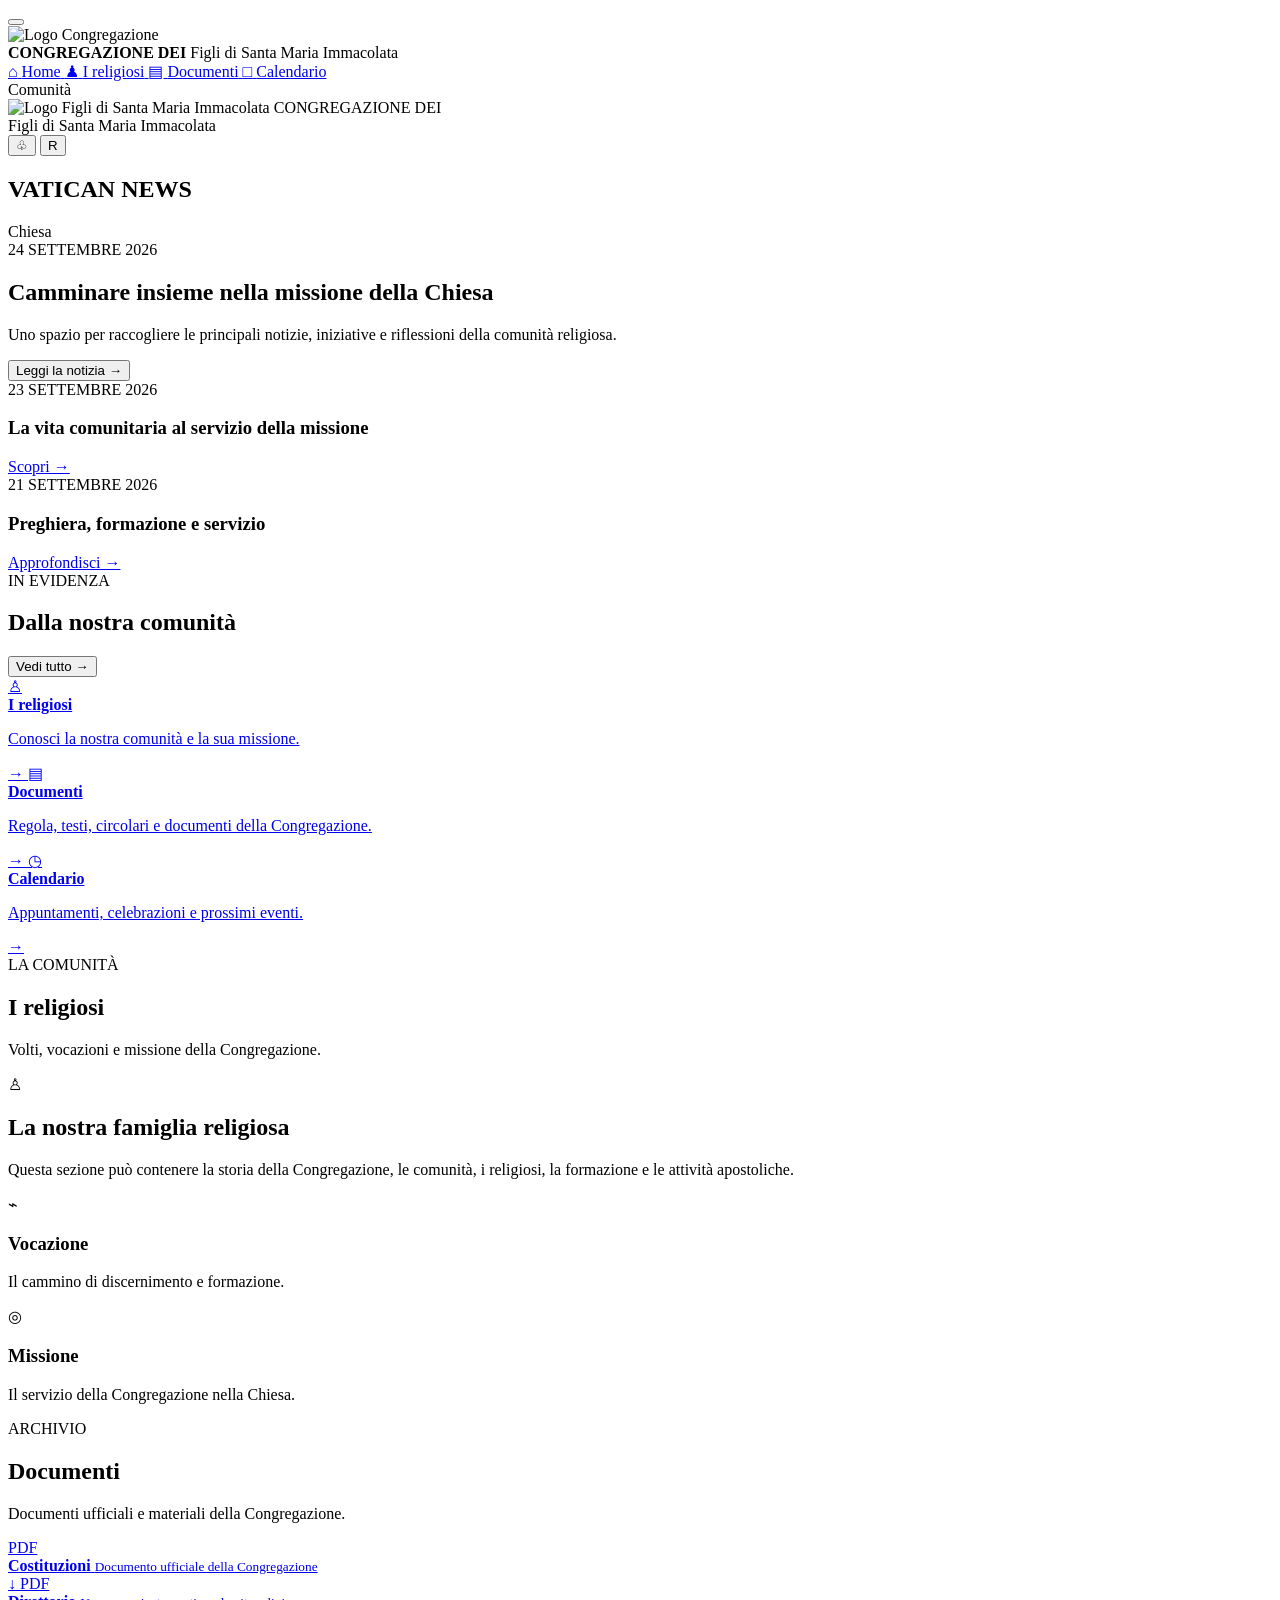
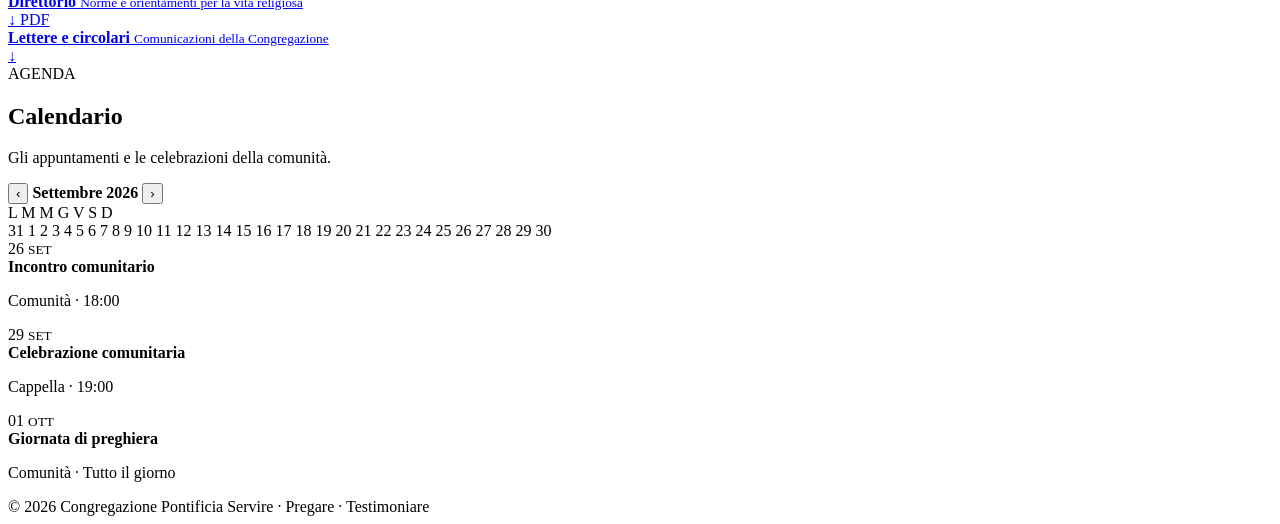
==== index.html @ b8478387 "Add files via upload" ====
<!DOCTYPE html>
<html lang="it">

<head>

    <meta charset="UTF-8">

    <meta name="viewport"
          content="width=device-width, initial-scale=1.0">

    <meta name="theme-color"
          content="#0879c9">

    <meta name="description"
          content="Webapp della Congregazione dei Figli di Santa Maria Immacolata">

    <meta name="mobile-web-app-capable"
          content="yes">

    <title>FSMI App</title>

<link rel="manifest" href="manifest.webmanifest">

    <link rel="stylesheet"
          href="css/style.css">

</head>


<body>

    <!-- =========================
         MENU BUTTON
    ========================== -->

    <button
        class="menu-toggle"
        id="menuToggle"
        aria-label="Apri menu"
        aria-expanded="false">

        <span></span>
        <span></span>
        <span></span>

    </button>


    <!-- =========================
         SIDE NAVIGATION
    ========================== -->

    <aside class="side-nav" id="sideNav">

        <div class="side-nav-top">

            <div class="nav-brand">

                <div class="nav-logo">
                    <img src="img/logo.png" alt="Logo Congregazione">
                </div>

                <div class="nav-brand-text">
                    <strong>CONGREGAZIONE DEI</strong>
                    <span>Figli di Santa Maria Immacolata</span>
                </div>

            </div>

        </div>


        <nav class="nav-menu">

            <a href="#home" class="nav-item active" data-page="home">
                <span class="nav-icon">⌂</span>
                <span class="nav-label">Home</span>
            </a>

            <a href="religiosi.html" class="nav-item" data-page="religiosi">
                <span class="nav-icon">♟</span>
                <span class="nav-label">I religiosi</span>
            </a>

            <a href="documenti.html" class="nav-item" data-page="documenti">
                <span class="nav-icon">▤</span>
                <span class="nav-label">Documenti</span>
            </a>

            <a href="calendario.html" class="nav-item" data-page="calendario">
                <span class="nav-icon">□</span>
                <span class="nav-label">Calendario</span>
            </a>

        </nav>


        <div class="side-nav-bottom">

            <span class="status-dot"></span>
            <span>Comunità</span>

        </div>

    </aside>


    <!-- =========================
         OVERLAY
    ========================== -->

    <div class="nav-overlay" id="navOverlay"></div>


    <!-- =========================
         MAIN APP
    ========================== -->

    <main class="app">



    <!-- ======================================================
         TOP BAR
    ======================================================= -->

    <header class="topbar">


        <div class="topbar-left"> 
            <div class="mobile-title"> 
                <img src="img/logo.png" alt="Logo Figli di Santa Maria Immacolata" class="topbar-logo"> 
                <span> CONGREGAZIONE DEI 
                    <br>Figli di Santa Maria Immacolata </span> 
                </div> 
        </div>



        <div class="topbar-right">

            <button class="icon-button"
                    type="button"
                    title="Notifiche"
                    aria-label="Notifiche">

                ♧

            </button>


            <button class="profile-button"
                    type="button"
                    aria-label="Profilo">

                <span>
                    R
                </span>

            </button>

        </div>


    </header>



    <!-- ======================================================
         HOME
    ======================================================= -->

    <section class="page active-page"
             id="home">


        <!-- =========================
             VATICAN NEWS
        ========================== -->

<div class="vatican-news-section">

    <h1>VATICAN NEWS</h1>

    <div class="vatican-news-widget">

        <vaticannews-widget lang="en" fontSize="14"></vaticannews-widget>
<script src="https://www.vaticannews.va/widget.js"></script>

    </div>

</div>



        <!-- =========================
             FEATURED NEWS
        ========================== -->

        <div class="content-grid">


            <article class="featured-news">


                <div class="news-image image-one">

                    <span class="news-tag">
                        Chiesa
                    </span>

                </div>



                <div class="news-body">


                    <span class="news-date">
                        24 SETTEMBRE 2026
                    </span>


                    <h2>
                        Camminare insieme nella
                        missione della Chiesa
                    </h2>


                    <p>
                        Uno spazio per raccogliere le principali
                        notizie, iniziative e riflessioni della
                        comunità religiosa.
                    </p>


                    <button class="read-more"
                            type="button">

                        Leggi la notizia

                        <span>
                            →
                        </span>

                    </button>


                </div>


            </article>



            <!-- =========================
                 SECONDARY NEWS
            ========================== -->

            <div class="news-column">


                <article class="news-card">


                    <div class="small-news-image image-two">
                    </div>


                    <div>

                        <span class="news-date">
                            23 SETTEMBRE 2026
                        </span>


                        <h3>
                            La vita comunitaria
                            al servizio della missione
                        </h3>


                        <a href="religiosi.html">
                            Scopri →
                        </a>

                    </div>


                </article>



                <article class="news-card">


                    <div class="small-news-image image-three">
                    </div>


                    <div>

                        <span class="news-date">
                            21 SETTEMBRE 2026
                        </span>


                        <h3>
                            Preghiera, formazione
                            e servizio
                        </h3>


                        <a href="documenti.html">
                            Approfondisci →
                        </a>

                    </div>


                </article>


            </div>


        </div>



        <!-- ==================================================
             COMMUNITY SECTION
        =================================================== -->

        <section class="section-block">


            <div class="section-heading">


                <div>

                    <span class="eyebrow">
                        IN EVIDENZA
                    </span>


                    <h2>
                        Dalla nostra comunità
                    </h2>

                </div>


                <button class="text-button"
                        type="button">

                    Vedi tutto →

                </button>


            </div>



            <div class="quick-grid">


                <!-- RELIGIOSI -->

                <a href="#religiosi"
                   class="quick-card">


                    <span class="quick-icon">
                        ♙
                    </span>


                    <div>

                        <strong>
                            I religiosi
                        </strong>


                        <p>
                            Conosci la nostra comunità
                            e la sua missione.
                        </p>

                    </div>


                    <span class="arrow">
                        →
                    </span>


                </a>



                <!-- DOCUMENTI -->

                <a href="#documenti"
                   class="quick-card">


                    <span class="quick-icon">
                        ▤
                    </span>


                    <div>

                        <strong>
                            Documenti
                        </strong>


                        <p>
                            Regola, testi, circolari
                            e documenti della Congregazione.
                        </p>

                    </div>


                    <span class="arrow">
                        →
                    </span>


                </a>



                <!-- CALENDARIO -->

                <a href="calendario.html"
                   class="quick-card">


                    <span class="quick-icon">
                        ◷
                    </span>


                    <div>

                        <strong>
                            Calendario
                        </strong>


                        <p>
                            Appuntamenti, celebrazioni
                            e prossimi eventi.
                        </p>

                    </div>


                    <span class="arrow">
                        →
                    </span>


                </a>


            </div>


        </section>


    </section>



    <!-- ======================================================
         I RELIGIOSI
    ======================================================= -->

    <section class="page"
             id="religiosi">


        <div class="page-header">

            <span class="eyebrow">
                LA COMUNITÀ
            </span>


            <h1>
                I religiosi
            </h1>


            <p>
                Volti, vocazioni e missione
                della Congregazione.
            </p>

        </div>



        <div class="placeholder-grid">


            <div class="info-card large">


                <span class="card-icon">
                    ♙
                </span>


                <h2>
                    La nostra famiglia religiosa
                </h2>


                <p>
                    Questa sezione può contenere la storia
                    della Congregazione, le comunità,
                    i religiosi, la formazione e le attività
                    apostoliche.
                </p>


            </div>



            <div class="info-card">


                <span class="card-icon">
                    ⌁
                </span>


                <h3>
                    Vocazione
                </h3>


                <p>
                    Il cammino di discernimento
                    e formazione.
                </p>


            </div>



            <div class="info-card">


                <span class="card-icon">
                    ◎
                </span>


                <h3>
                    Missione
                </h3>


                <p>
                    Il servizio della Congregazione
                    nella Chiesa.
                </p>


            </div>


        </div>


    </section>



    <!-- ======================================================
         DOCUMENTI
    ======================================================= -->

    <section class="page"
             id="documenti">


        <div class="page-header">

            <span class="eyebrow">
                ARCHIVIO
            </span>


            <h1>
                Documenti
            </h1>


            <p>
                Documenti ufficiali e materiali
                della Congregazione.
            </p>

        </div>



        <div class="document-list">


            <a href="#"
               class="document-item">


                <span class="document-icon">
                    PDF
                </span>


                <div>

                    <strong>
                        Costituzioni
                    </strong>


                    <small>
                        Documento ufficiale
                        della Congregazione
                    </small>

                </div>


                <span>
                    ↓
                </span>


            </a>



            <a href="#"
               class="document-item">


                <span class="document-icon">
                    PDF
                </span>


                <div>

                    <strong>
                        Direttorio
                    </strong>


                    <small>
                        Norme e orientamenti
                        per la vita religiosa
                    </small>

                </div>


                <span>
                    ↓
                </span>


            </a>



            <a href="#"
               class="document-item">


                <span class="document-icon">
                    PDF
                </span>


                <div>

                    <strong>
                        Lettere e circolari
                    </strong>


                    <small>
                        Comunicazioni
                        della Congregazione
                    </small>

                </div>


                <span>
                    ↓
                </span>


            </a>


        </div>


    </section>



    <!-- ======================================================
         CALENDARIO
    ======================================================= -->

    <section class="page"
             id="calendario">


        <div class="page-header">

            <span class="eyebrow">
                AGENDA
            </span>


            <h1>
                Calendario
            </h1>


            <p>
                Gli appuntamenti e le celebrazioni
                della comunità.
            </p>

        </div>



        <div class="calendar-layout">


            <!-- CALENDAR -->

            <div class="calendar-card">


                <div class="calendar-month">

                    <button type="button"
                            aria-label="Mese precedente">
                        ‹
                    </button>


                    <strong>
                        Settembre 2026
                    </strong>


                    <button type="button"
                            aria-label="Mese successivo">
                        ›
                    </button>

                </div>



                <div class="weekdays">

                    <span>L</span>
                    <span>M</span>
                    <span>M</span>
                    <span>G</span>
                    <span>V</span>
                    <span>S</span>
                    <span>D</span>

                </div>



                <div class="calendar-days">

                    <span class="muted">31</span>

                    <span>1</span>
                    <span>2</span>
                    <span>3</span>
                    <span>4</span>
                    <span>5</span>
                    <span>6</span>
                    <span>7</span>
                    <span>8</span>
                    <span>9</span>
                    <span>10</span>
                    <span>11</span>
                    <span>12</span>
                    <span>13</span>
                    <span>14</span>
                    <span>15</span>
                    <span>16</span>
                    <span>17</span>
                    <span>18</span>
                    <span>19</span>
                    <span>20</span>
                    <span>21</span>
                    <span>22</span>
                    <span>23</span>

                    <span class="today">
                        24
                    </span>

                    <span>25</span>
                    <span>26</span>
                    <span>27</span>
                    <span>28</span>
                    <span>29</span>
                    <span>30</span>

                </div>


            </div>



            <!-- EVENTS -->

            <div class="events">


                <div class="event">


                    <span class="event-date">

                        26

                        <small>
                            SET
                        </small>

                    </span>


                    <div>

                        <strong>
                            Incontro comunitario
                        </strong>


                        <p>
                            Comunità · 18:00
                        </p>

                    </div>


                </div>



                <div class="event">


                    <span class="event-date">

                        29

                        <small>
                            SET
                        </small>

                    </span>


                    <div>

                        <strong>
                            Celebrazione comunitaria
                        </strong>


                        <p>
                            Cappella · 19:00
                        </p>

                    </div>


                </div>



                <div class="event">


                    <span class="event-date">

                        01

                        <small>
                            OTT
                        </small>

                    </span>


                    <div>

                        <strong>
                            Giornata di preghiera
                        </strong>


                        <p>
                            Comunità · Tutto il giorno
                        </p>

                    </div>


                </div>


            </div>


        </div>


    </section>



    <!-- ======================================================
         FOOTER
    ======================================================= -->

    <footer>

        <span>
            © 2026 Congregazione Pontificia
        </span>


        <span>
            Servire · Pregare · Testimoniare
        </span>

    </footer>


</main>



<!-- ==========================================================
     JAVASCRIPT
========================================================== -->

<script src="js/app.js"></script>

<script>
if ('serviceWorker' in navigator) {
    window.addEventListener('load', () => {
        navigator.serviceWorker.register('sw.js')
            .then(reg => console.log('Service Worker registered!', reg))
            .catch(err => console.error('Service Worker registration failed', err));
    });
}
</script>


</body>

</html>
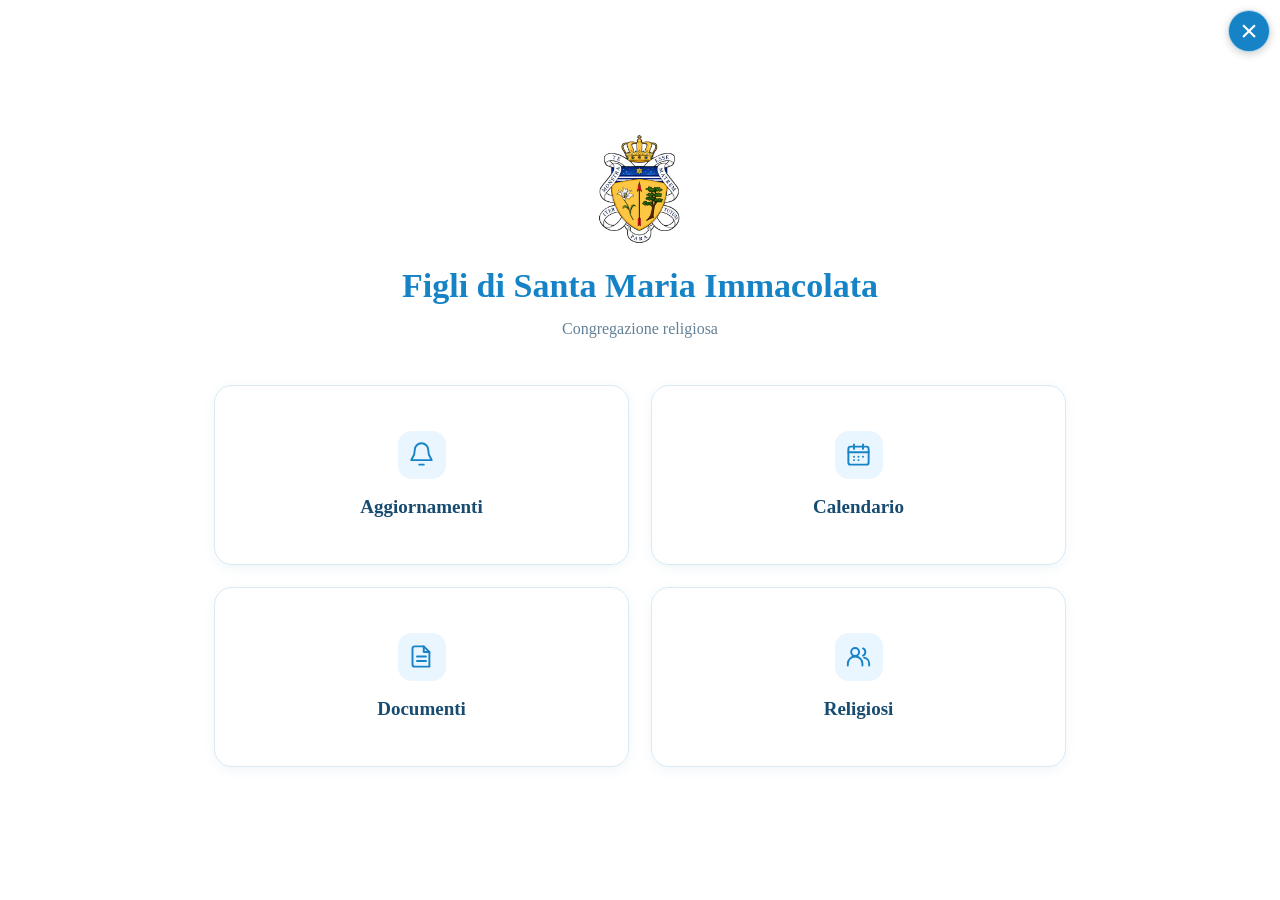
==== commit b26ffb89: "update" ====
--- a/index.html
+++ b/index.html
@@ -1,1000 +1,222 @@
+
 <!DOCTYPE html>
 <html lang="it">
-
 <head>
-
     <meta charset="UTF-8">
-
-    <meta name="viewport"
-          content="width=device-width, initial-scale=1.0">
-
-    <meta name="theme-color"
-          content="#0879c9">
-
-    <meta name="description"
-          content="Webapp della Congregazione dei Figli di Santa Maria Immacolata">
-
-    <meta name="mobile-web-app-capable"
-          content="yes">
-
-    <title>FSMI App</title>
-
-<link rel="manifest" href="manifest.webmanifest">
-
-    <link rel="stylesheet"
-          href="css/style.css">
-
+    <meta name="viewport" content="width=device-width, initial-scale=1.0">
+
+    <meta name="theme-color" content="#1683c6">
+    <meta name="description" content="Applicazione della Congregazione Figli di Santa Maria Immacolata">
+
+    <title>Figli di Santa Maria Immacolata</title>
+
+    <link rel="manifest" href="manifest.webmanifest">
+    <link rel="stylesheet" href="css/style.css">
+
+    <link rel="icon" href="img/logo-192.png">
 </head>
 
-
-<body>
-
-    <!-- =========================
-         MENU BUTTON
-    ========================== -->
-
-    <button
-        class="menu-toggle"
-        id="menuToggle"
-        aria-label="Apri menu"
-        aria-expanded="false">
-
-        <span></span>
-        <span></span>
-        <span></span>
-
-    </button>
-
-
-    <!-- =========================
-         SIDE NAVIGATION
-    ========================== -->
-
-    <aside class="side-nav" id="sideNav">
-
-        <div class="side-nav-top">
-
-            <div class="nav-brand">
-
-                <div class="nav-logo">
-                    <img src="img/logo.png" alt="Logo Congregazione">
-                </div>
-
-                <div class="nav-brand-text">
-                    <strong>CONGREGAZIONE DEI</strong>
-                    <span>Figli di Santa Maria Immacolata</span>
-                </div>
-
-            </div>
-
-        </div>
-
-
-        <nav class="nav-menu">
-
-            <a href="#home" class="nav-item active" data-page="home">
-                <span class="nav-icon">⌂</span>
-                <span class="nav-label">Home</span>
+<body class="index-page">
+
+
+
+
+
+
+
+<!--
+  TEMPORARY TEST CLOSE BUTTON
+  DELETE THIS ENTIRE BLOCK AFTER BROWSER TESTING.
+-->
+<button
+    type="button"
+    class="temporary-stack-close"
+    aria-label="Chiudi pagina di test"
+    title="Chiudi questa pagina"
+    onclick="if (window.parent !== window && window.parent.AppStack) { window.parent.AppStack.closeTop(); } else if (window.AppStack) { window.AppStack.closeTop(); }"
+>
+    &times;
+</button>
+
+<style>
+    /* TEMPORARY TEST CSS — DELETE AFTER TESTING */
+    .temporary-stack-close {
+        position: fixed;
+        top: 10px;
+        right: 10px;
+        z-index: 2147483647;
+        width: 42px;
+        height: 42px;
+        display: flex;
+        align-items: center;
+        justify-content: center;
+        border: 1px solid rgba(255, 255, 255, 0.65);
+        border-radius: 50%;
+        background: #1683c6;
+        color: #ffffff;
+        font-family: Arial, sans-serif;
+        font-size: 30px;
+        line-height: 1;
+        cursor: pointer;
+        box-shadow: 0 2px 8px rgba(0, 0, 0, 0.2);
+    }
+
+    .temporary-stack-close:hover {
+        background: #0868a5;
+    }
+</style>
+
+<!--
+  TEMPORARY TEST CLOSE BUTTON
+  DELETE THIS ENTIRE BLOCK AFTER BROWSER TESTING.
+-->
+
+
+
+
+
+
+
+
+
+
+    <main class="home-container">
+
+        <!-- Congregation identity -->
+        <header class="home-identity">
+            <img
+                src="img/logo.png"
+                alt="Logo della Congregazione"
+                class="home-logo"
+            >
+
+            <h1>Figli di Santa Maria Immacolata</h1>
+
+            <p class="home-subtitle">
+                Congregazione religiosa
+            </p>
+        </header>
+
+        <!-- Main sections -->
+        <nav class="home-grid" aria-label="Sezioni principali">
+
+
+
+            
+<!-- Aggiornamenti -->
+<a
+    href="aggiornamenti.html"
+    class="home-card"
+    data-overlay
+    aria-label="Apri Aggiornamenti"
+>
+    <span class="home-card-icon" aria-hidden="true">
+        <svg
+            viewBox="0 0 24 24"
+            fill="none"
+            stroke="currentColor"
+            stroke-width="1.7"
+            stroke-linecap="round"
+            stroke-linejoin="round"
+        >
+            <path d="M18 8a6 6 0 0 0-12 0c0 7-3 7-3 9h18c0-2-3-2-3-9"/>
+            <path d="M10 21h4"/>
+        </svg>
+    </span>
+
+    <span class="home-card-title">Aggiornamenti</span>
+</a>
+
+
+
+
+
+
+
+
+
+
+            <!-- Calendario -->
+            <a
+                href="calendario.html"
+                class="home-card"
+                data-overlay
+                aria-label="Apri Calendario"
+            >
+                <span class="home-card-icon" aria-hidden="true">
+                    <svg
+                        viewBox="0 0 24 24"
+                        fill="none"
+                        stroke="currentColor"
+                        stroke-width="1.7"
+                        stroke-linecap="round"
+                        stroke-linejoin="round"
+                    >
+                        <rect x="3" y="5" width="18" height="16" rx="2"/>
+                        <path d="M16 3v4M8 3v4M3 10h18"/>
+                        <path d="M8 14h.01M12 14h.01M16 14h.01M8 17h.01M12 17h.01"/>
+                    </svg>
+                </span>
+
+                <span class="home-card-title">Calendario</span>
             </a>
 
-            <a href="religiosi.html" class="nav-item" data-page="religiosi">
-                <span class="nav-icon">♟</span>
-                <span class="nav-label">I religiosi</span>
+            <!-- Documenti -->
+            <a
+                href="documenti.html"
+                class="home-card"
+                data-overlay
+                aria-label="Apri Documenti"
+            >
+                <span class="home-card-icon" aria-hidden="true">
+                    <svg
+                        viewBox="0 0 24 24"
+                        fill="none"
+                        stroke="currentColor"
+                        stroke-width="1.7"
+                        stroke-linecap="round"
+                        stroke-linejoin="round"
+                    >
+                        <path d="M6 3h8l5 5v13H6a2 2 0 0 1-2-2V5a2 2 0 0 1 2-2z"/>
+                        <path d="M14 3v5h5M8 12h8M8 16h8"/>
+                    </svg>
+                </span>
+
+                <span class="home-card-title">Documenti</span>
             </a>
 
-            <a href="documenti.html" class="nav-item" data-page="documenti">
-                <span class="nav-icon">▤</span>
-                <span class="nav-label">Documenti</span>
+            <!-- Religiosi -->
+            <a
+                href="religiosi.html"
+                class="home-card"
+                data-overlay
+                aria-label="Apri Religiosi"
+            >
+                <span class="home-card-icon" aria-hidden="true">
+                    <svg
+                        viewBox="0 0 24 24"
+                        fill="none"
+                        stroke="currentColor"
+                        stroke-width="1.7"
+                        stroke-linecap="round"
+                        stroke-linejoin="round"
+                    >
+                        <circle cx="9" cy="8" r="3.5"/>
+                        <path d="M2.5 20v-1.5A6.5 6.5 0 0 1 9 12a6.5 6.5 0 0 1 6.5 6.5V20"/>
+                        <path d="M16 4.8a3.5 3.5 0 0 1 0 6.4"/>
+                        <path d="M17 13a5.5 5.5 0 0 1 4.5 5.5V20"/>
+                    </svg>
+                </span>
+
+                <span class="home-card-title">Religiosi</span>
             </a>
 
-            <a href="calendario.html" class="nav-item" data-page="calendario">
-                <span class="nav-icon">□</span>
-                <span class="nav-label">Calendario</span>
-            </a>
-
         </nav>
 
-
-        <div class="side-nav-bottom">
-
-            <span class="status-dot"></span>
-            <span>Comunità</span>
-
-        </div>
-
-    </aside>
-
-
-    <!-- =========================
-         OVERLAY
-    ========================== -->
-
-    <div class="nav-overlay" id="navOverlay"></div>
-
-
-    <!-- =========================
-         MAIN APP
-    ========================== -->
-
-    <main class="app">
-
-
-
-    <!-- ======================================================
-         TOP BAR
-    ======================================================= -->
-
-    <header class="topbar">
-
-
-        <div class="topbar-left"> 
-            <div class="mobile-title"> 
-                <img src="img/logo.png" alt="Logo Figli di Santa Maria Immacolata" class="topbar-logo"> 
-                <span> CONGREGAZIONE DEI 
-                    <br>Figli di Santa Maria Immacolata </span> 
-                </div> 
-        </div>
-
-
-
-        <div class="topbar-right">
-
-            <button class="icon-button"
-                    type="button"
-                    title="Notifiche"
-                    aria-label="Notifiche">
-
-                ♧
-
-            </button>
-
-
-            <button class="profile-button"
-                    type="button"
-                    aria-label="Profilo">
-
-                <span>
-                    R
-                </span>
-
-            </button>
-
-        </div>
-
-
-    </header>
-
-
-
-    <!-- ======================================================
-         HOME
-    ======================================================= -->
-
-    <section class="page active-page"
-             id="home">
-
-
-        <!-- =========================
-             VATICAN NEWS
-        ========================== -->
-
-<div class="vatican-news-section">
-
-    <h1>VATICAN NEWS</h1>
-
-    <div class="vatican-news-widget">
-
-        <vaticannews-widget lang="en" fontSize="14"></vaticannews-widget>
-<script src="https://www.vaticannews.va/widget.js"></script>
-
-    </div>
-
-</div>
-
-
-
-        <!-- =========================
-             FEATURED NEWS
-        ========================== -->
-
-        <div class="content-grid">
-
-
-            <article class="featured-news">
-
-
-                <div class="news-image image-one">
-
-                    <span class="news-tag">
-                        Chiesa
-                    </span>
-
-                </div>
-
-
-
-                <div class="news-body">
-
-
-                    <span class="news-date">
-                        24 SETTEMBRE 2026
-                    </span>
-
-
-                    <h2>
-                        Camminare insieme nella
-                        missione della Chiesa
-                    </h2>
-
-
-                    <p>
-                        Uno spazio per raccogliere le principali
-                        notizie, iniziative e riflessioni della
-                        comunità religiosa.
-                    </p>
-
-
-                    <button class="read-more"
-                            type="button">
-
-                        Leggi la notizia
-
-                        <span>
-                            →
-                        </span>
-
-                    </button>
-
-
-                </div>
-
-
-            </article>
-
-
-
-            <!-- =========================
-                 SECONDARY NEWS
-            ========================== -->
-
-            <div class="news-column">
-
-
-                <article class="news-card">
-
-
-                    <div class="small-news-image image-two">
-                    </div>
-
-
-                    <div>
-
-                        <span class="news-date">
-                            23 SETTEMBRE 2026
-                        </span>
-
-
-                        <h3>
-                            La vita comunitaria
-                            al servizio della missione
-                        </h3>
-
-
-                        <a href="religiosi.html">
-                            Scopri →
-                        </a>
-
-                    </div>
-
-
-                </article>
-
-
-
-                <article class="news-card">
-
-
-                    <div class="small-news-image image-three">
-                    </div>
-
-
-                    <div>
-
-                        <span class="news-date">
-                            21 SETTEMBRE 2026
-                        </span>
-
-
-                        <h3>
-                            Preghiera, formazione
-                            e servizio
-                        </h3>
-
-
-                        <a href="documenti.html">
-                            Approfondisci →
-                        </a>
-
-                    </div>
-
-
-                </article>
-
-
-            </div>
-
-
-        </div>
-
-
-
-        <!-- ==================================================
-             COMMUNITY SECTION
-        =================================================== -->
-
-        <section class="section-block">
-
-
-            <div class="section-heading">
-
-
-                <div>
-
-                    <span class="eyebrow">
-                        IN EVIDENZA
-                    </span>
-
-
-                    <h2>
-                        Dalla nostra comunità
-                    </h2>
-
-                </div>
-
-
-                <button class="text-button"
-                        type="button">
-
-                    Vedi tutto →
-
-                </button>
-
-
-            </div>
-
-
-
-            <div class="quick-grid">
-
-
-                <!-- RELIGIOSI -->
-
-                <a href="#religiosi"
-                   class="quick-card">
-
-
-                    <span class="quick-icon">
-                        ♙
-                    </span>
-
-
-                    <div>
-
-                        <strong>
-                            I religiosi
-                        </strong>
-
-
-                        <p>
-                            Conosci la nostra comunità
-                            e la sua missione.
-                        </p>
-
-                    </div>
-
-
-                    <span class="arrow">
-                        →
-                    </span>
-
-
-                </a>
-
-
-
-                <!-- DOCUMENTI -->
-
-                <a href="#documenti"
-                   class="quick-card">
-
-
-                    <span class="quick-icon">
-                        ▤
-                    </span>
-
-
-                    <div>
-
-                        <strong>
-                            Documenti
-                        </strong>
-
-
-                        <p>
-                            Regola, testi, circolari
-                            e documenti della Congregazione.
-                        </p>
-
-                    </div>
-
-
-                    <span class="arrow">
-                        →
-                    </span>
-
-
-                </a>
-
-
-
-                <!-- CALENDARIO -->
-
-                <a href="calendario.html"
-                   class="quick-card">
-
-
-                    <span class="quick-icon">
-                        ◷
-                    </span>
-
-
-                    <div>
-
-                        <strong>
-                            Calendario
-                        </strong>
-
-
-                        <p>
-                            Appuntamenti, celebrazioni
-                            e prossimi eventi.
-                        </p>
-
-                    </div>
-
-
-                    <span class="arrow">
-                        →
-                    </span>
-
-
-                </a>
-
-
-            </div>
-
-
-        </section>
-
-
-    </section>
-
-
-
-    <!-- ======================================================
-         I RELIGIOSI
-    ======================================================= -->
-
-    <section class="page"
-             id="religiosi">
-
-
-        <div class="page-header">
-
-            <span class="eyebrow">
-                LA COMUNITÀ
-            </span>
-
-
-            <h1>
-                I religiosi
-            </h1>
-
-
-            <p>
-                Volti, vocazioni e missione
-                della Congregazione.
-            </p>
-
-        </div>
-
-
-
-        <div class="placeholder-grid">
-
-
-            <div class="info-card large">
-
-
-                <span class="card-icon">
-                    ♙
-                </span>
-
-
-                <h2>
-                    La nostra famiglia religiosa
-                </h2>
-
-
-                <p>
-                    Questa sezione può contenere la storia
-                    della Congregazione, le comunità,
-                    i religiosi, la formazione e le attività
-                    apostoliche.
-                </p>
-
-
-            </div>
-
-
-
-            <div class="info-card">
-
-
-                <span class="card-icon">
-                    ⌁
-                </span>
-
-
-                <h3>
-                    Vocazione
-                </h3>
-
-
-                <p>
-                    Il cammino di discernimento
-                    e formazione.
-                </p>
-
-
-            </div>
-
-
-
-            <div class="info-card">
-
-
-                <span class="card-icon">
-                    ◎
-                </span>
-
-
-                <h3>
-                    Missione
-                </h3>
-
-
-                <p>
-                    Il servizio della Congregazione
-                    nella Chiesa.
-                </p>
-
-
-            </div>
-
-
-        </div>
-
-
-    </section>
-
-
-
-    <!-- ======================================================
-         DOCUMENTI
-    ======================================================= -->
-
-    <section class="page"
-             id="documenti">
-
-
-        <div class="page-header">
-
-            <span class="eyebrow">
-                ARCHIVIO
-            </span>
-
-
-            <h1>
-                Documenti
-            </h1>
-
-
-            <p>
-                Documenti ufficiali e materiali
-                della Congregazione.
-            </p>
-
-        </div>
-
-
-
-        <div class="document-list">
-
-
-            <a href="#"
-               class="document-item">
-
-
-                <span class="document-icon">
-                    PDF
-                </span>
-
-
-                <div>
-
-                    <strong>
-                        Costituzioni
-                    </strong>
-
-
-                    <small>
-                        Documento ufficiale
-                        della Congregazione
-                    </small>
-
-                </div>
-
-
-                <span>
-                    ↓
-                </span>
-
-
-            </a>
-
-
-
-            <a href="#"
-               class="document-item">
-
-
-                <span class="document-icon">
-                    PDF
-                </span>
-
-
-                <div>
-
-                    <strong>
-                        Direttorio
-                    </strong>
-
-
-                    <small>
-                        Norme e orientamenti
-                        per la vita religiosa
-                    </small>
-
-                </div>
-
-
-                <span>
-                    ↓
-                </span>
-
-
-            </a>
-
-
-
-            <a href="#"
-               class="document-item">
-
-
-                <span class="document-icon">
-                    PDF
-                </span>
-
-
-                <div>
-
-                    <strong>
-                        Lettere e circolari
-                    </strong>
-
-
-                    <small>
-                        Comunicazioni
-                        della Congregazione
-                    </small>
-
-                </div>
-
-
-                <span>
-                    ↓
-                </span>
-
-
-            </a>
-
-
-        </div>
-
-
-    </section>
-
-
-
-    <!-- ======================================================
-         CALENDARIO
-    ======================================================= -->
-
-    <section class="page"
-             id="calendario">
-
-
-        <div class="page-header">
-
-            <span class="eyebrow">
-                AGENDA
-            </span>
-
-
-            <h1>
-                Calendario
-            </h1>
-
-
-            <p>
-                Gli appuntamenti e le celebrazioni
-                della comunità.
-            </p>
-
-        </div>
-
-
-
-        <div class="calendar-layout">
-
-
-            <!-- CALENDAR -->
-
-            <div class="calendar-card">
-
-
-                <div class="calendar-month">
-
-                    <button type="button"
-                            aria-label="Mese precedente">
-                        ‹
-                    </button>
-
-
-                    <strong>
-                        Settembre 2026
-                    </strong>
-
-
-                    <button type="button"
-                            aria-label="Mese successivo">
-                        ›
-                    </button>
-
-                </div>
-
-
-
-                <div class="weekdays">
-
-                    <span>L</span>
-                    <span>M</span>
-                    <span>M</span>
-                    <span>G</span>
-                    <span>V</span>
-                    <span>S</span>
-                    <span>D</span>
-
-                </div>
-
-
-
-                <div class="calendar-days">
-
-                    <span class="muted">31</span>
-
-                    <span>1</span>
-                    <span>2</span>
-                    <span>3</span>
-                    <span>4</span>
-                    <span>5</span>
-                    <span>6</span>
-                    <span>7</span>
-                    <span>8</span>
-                    <span>9</span>
-                    <span>10</span>
-                    <span>11</span>
-                    <span>12</span>
-                    <span>13</span>
-                    <span>14</span>
-                    <span>15</span>
-                    <span>16</span>
-                    <span>17</span>
-                    <span>18</span>
-                    <span>19</span>
-                    <span>20</span>
-                    <span>21</span>
-                    <span>22</span>
-                    <span>23</span>
-
-                    <span class="today">
-                        24
-                    </span>
-
-                    <span>25</span>
-                    <span>26</span>
-                    <span>27</span>
-                    <span>28</span>
-                    <span>29</span>
-                    <span>30</span>
-
-                </div>
-
-
-            </div>
-
-
-
-            <!-- EVENTS -->
-
-            <div class="events">
-
-
-                <div class="event">
-
-
-                    <span class="event-date">
-
-                        26
-
-                        <small>
-                            SET
-                        </small>
-
-                    </span>
-
-
-                    <div>
-
-                        <strong>
-                            Incontro comunitario
-                        </strong>
-
-
-                        <p>
-                            Comunità · 18:00
-                        </p>
-
-                    </div>
-
-
-                </div>
-
-
-
-                <div class="event">
-
-
-                    <span class="event-date">
-
-                        29
-
-                        <small>
-                            SET
-                        </small>
-
-                    </span>
-
-
-                    <div>
-
-                        <strong>
-                            Celebrazione comunitaria
-                        </strong>
-
-
-                        <p>
-                            Cappella · 19:00
-                        </p>
-
-                    </div>
-
-
-                </div>
-
-
-
-                <div class="event">
-
-
-                    <span class="event-date">
-
-                        01
-
-                        <small>
-                            OTT
-                        </small>
-
-                    </span>
-
-
-                    <div>
-
-                        <strong>
-                            Giornata di preghiera
-                        </strong>
-
-
-                        <p>
-                            Comunità · Tutto il giorno
-                        </p>
-
-                    </div>
-
-
-                </div>
-
-
-            </div>
-
-
-        </div>
-
-
-    </section>
-
-
-
-    <!-- ======================================================
-         FOOTER
-    ======================================================= -->
-
-    <footer>
-
-        <span>
-            © 2026 Congregazione Pontificia
-        </span>
-
-
-        <span>
-            Servire · Pregare · Testimoniare
-        </span>
-
-    </footer>
-
-
-</main>
-
-
-
-<!-- ==========================================================
-     JAVASCRIPT
-========================================================== -->
-
-<script src="js/app.js"></script>
-
-<script>
-if ('serviceWorker' in navigator) {
-    window.addEventListener('load', () => {
-        navigator.serviceWorker.register('sw.js')
-            .then(reg => console.log('Service Worker registered!', reg))
-            .catch(err => console.error('Service Worker registration failed', err));
-    });
-}
-</script>
-
+    </main>
+
+    <!-- Universal application and overlay-stack logic -->
+    <script src="js/app.js"></script>
 
 </body>
-
-</html>+</html>
--- a/css/style.css
+++ b/css/style.css
@@ -0,0 +1,348 @@
+
+/* ==========================================================
+   CONGREGAZIONE FSMI — UNIVERSAL STYLES
+   White backgrounds + blue accents
+   ========================================================== */
+
+:root {
+    --app-bg: #ffffff;
+    --app-blue: #1683c6;
+    --app-blue-dark: #0868a5;
+    --app-blue-light: #eaf6ff;
+    --app-text: #174b70;
+    --app-muted: #648197;
+    --app-border: #d9eaf5;
+    --app-card: #ffffff;
+    --app-font: Georgia, "Times New Roman", serif;
+
+    --app-radius: 14px;
+    --app-radius-large: 18px;
+    --app-shadow: 0 3px 12px rgba(42, 112, 153, 0.07);
+    --app-shadow-hover: 0 7px 20px rgba(42, 112, 153, 0.12);
+}
+
+/* ==========================================================
+   UNIVERSAL BASE
+   ========================================================== */
+
+html {
+    min-height: 100%;
+    background: #ffffff;
+}
+
+body {
+    margin: 0;
+    min-height: 100vh;
+    background: #ffffff;
+    color: var(--app-text);
+    font-family: var(--app-font);
+}
+
+/* Predictable sizing */
+
+body,
+body * {
+    box-sizing: border-box;
+}
+
+/* Responsive media */
+
+img,
+svg,
+video,
+iframe {
+    max-width: 100%;
+}
+
+/* Text selection */
+
+::selection {
+    color: var(--app-text);
+    background: #d9efff;
+}
+
+/* Accessible keyboard focus */
+
+:where(a, button, input, select, textarea, [tabindex]):focus-visible {
+    outline: 3px solid var(--app-blue);
+    outline-offset: 3px;
+}
+
+/* ==========================================================
+   SHARED INTERNAL PAGE DESIGN
+   ========================================================== */
+
+/* Common page headings */
+
+.page-title,
+.documenti-header h1,
+.religiosi-page-header h1 {
+    color: var(--app-blue);
+}
+
+/* Common subtle dividers */
+
+hr {
+    border: 0;
+    border-top: 1px solid var(--app-border);
+}
+
+/* Consistent form controls */
+
+input,
+select,
+textarea {
+    font: inherit;
+}
+
+input:focus,
+select:focus,
+textarea:focus {
+    border-color: var(--app-blue);
+}
+
+/* ==========================================================
+   HOME PAGE — INDEX
+   White background, preserved original layout
+   ========================================================== */
+
+.index-page {
+    --index-bg: #ffffff;
+    --index-blue: #1683c6;
+    --index-text: #174b70;
+    --index-muted: #648197;
+    --index-border: #d9eaf5;
+    --index-card: #ffffff;
+
+    margin: 0;
+    min-height: 100vh;
+    background: #ffffff;
+    color: var(--index-text);
+    font-family: Georgia, "Times New Roman", serif;
+}
+
+.index-page .home-container {
+    width: 100%;
+    max-width: 900px;
+    min-height: 100vh;
+    margin: 0 auto;
+    padding: 44px 24px 48px;
+
+    display: flex;
+    flex-direction: column;
+    align-items: center;
+}
+
+/* ==========================================================
+   CONGREGATION IDENTITY
+   ========================================================== */
+
+.index-page .home-identity {
+    width: 100%;
+
+    display: flex;
+    flex-direction: column;
+    align-items: center;
+
+    text-align: center;
+    margin-bottom: 38px;
+}
+
+.index-page .home-logo {
+    display: block;
+    width: 112px;
+    height: 112px;
+    object-fit: contain;
+    margin-bottom: 20px;
+}
+
+.index-page .home-identity h1 {
+    max-width: 680px;
+    margin: 0;
+
+    color: var(--index-blue);
+    font-size: clamp(25px, 4vw, 34px);
+    font-weight: 600;
+    line-height: 1.25;
+}
+
+.index-page .home-subtitle {
+    margin: 10px 0 0;
+    color: var(--index-muted);
+    font-size: 16px;
+    line-height: 1.5;
+}
+
+/* ==========================================================
+   HOME GRID — TWO COLUMNS
+   ========================================================== */
+
+.index-page .home-grid {
+    width: 100%;
+
+    display: grid;
+    grid-template-columns: repeat(2, minmax(0, 1fr));
+    gap: 18px;
+}
+
+/* ==========================================================
+   HOME CARDS
+   ========================================================== */
+
+.index-page .home-card {
+    min-height: 158px;
+    padding: 24px 16px;
+
+    display: flex;
+    flex-direction: column;
+    align-items: center;
+    justify-content: center;
+    gap: 16px;
+
+    background: var(--index-card);
+    border: 1px solid var(--index-border);
+    border-radius: var(--app-radius-large);
+
+    color: var(--index-text);
+    text-decoration: none;
+    text-align: center;
+
+    box-shadow: var(--app-shadow);
+
+    transition:
+        transform 160ms ease,
+        box-shadow 160ms ease,
+        border-color 160ms ease;
+}
+
+.index-page .home-card:hover {
+    border-color: var(--index-blue);
+    box-shadow: var(--app-shadow-hover);
+    transform: translateY(-2px);
+}
+
+.index-page .home-card:active {
+    transform: scale(0.98);
+}
+
+.index-page .home-card:focus-visible {
+    outline: 3px solid var(--index-blue);
+    outline-offset: 4px;
+}
+
+/* ==========================================================
+   HOME CARD ICONS
+   ========================================================== */
+
+.index-page .home-card-icon {
+    width: 48px;
+    height: 48px;
+
+    display: flex;
+    align-items: center;
+    justify-content: center;
+
+    color: var(--index-blue);
+    background: var(--app-blue-light);
+    border-radius: var(--app-radius);
+}
+
+.index-page .home-card-icon svg {
+    width: 27px;
+    height: 27px;
+
+    fill: none;
+    stroke: currentColor;
+    stroke-width: 1.7;
+    stroke-linecap: round;
+    stroke-linejoin: round;
+}
+
+/* ==========================================================
+   HOME CARD LABELS
+   ========================================================== */
+
+.index-page .home-card-title {
+    color: var(--index-text);
+    font-size: 19px;
+    font-weight: 600;
+    line-height: 1.3;
+}
+
+/* ==========================================================
+   LARGER SCREENS
+   ========================================================== */
+
+@media (min-width: 700px) {
+    .index-page .home-container {
+        justify-content: center;
+        padding-top: 56px;
+        padding-bottom: 56px;
+    }
+
+    .index-page .home-identity {
+        margin-bottom: 44px;
+    }
+
+    .index-page .home-grid {
+        gap: 22px;
+    }
+
+    .index-page .home-card {
+        min-height: 180px;
+    }
+}
+
+/* ==========================================================
+   SMALL PHONES
+   ========================================================== */
+
+@media (max-width: 360px) {
+    .index-page .home-container {
+        padding: 32px 14px;
+    }
+
+    .index-page .home-logo {
+        width: 92px;
+        height: 92px;
+    }
+
+    .index-page .home-identity {
+        margin-bottom: 28px;
+    }
+
+    .index-page .home-grid {
+        gap: 12px;
+    }
+
+    .index-page .home-card {
+        min-height: 135px;
+        padding: 18px 8px;
+        gap: 12px;
+        border-radius: var(--app-radius);
+    }
+
+    .index-page .home-card-title {
+        font-size: 17px;
+    }
+
+    .index-page .home-card-icon {
+        width: 42px;
+        height: 42px;
+    }
+}
+
+/* ==========================================================
+   REDUCED MOTION ACCESSIBILITY
+   ========================================================== */
+
+@media (prefers-reduced-motion: reduce) {
+    *,
+    *::before,
+    *::after {
+        scroll-behavior: auto !important;
+        animation-duration: 0.01ms !important;
+        animation-iteration-count: 1 !important;
+        transition-duration: 0.01ms !important;
+    }
+}
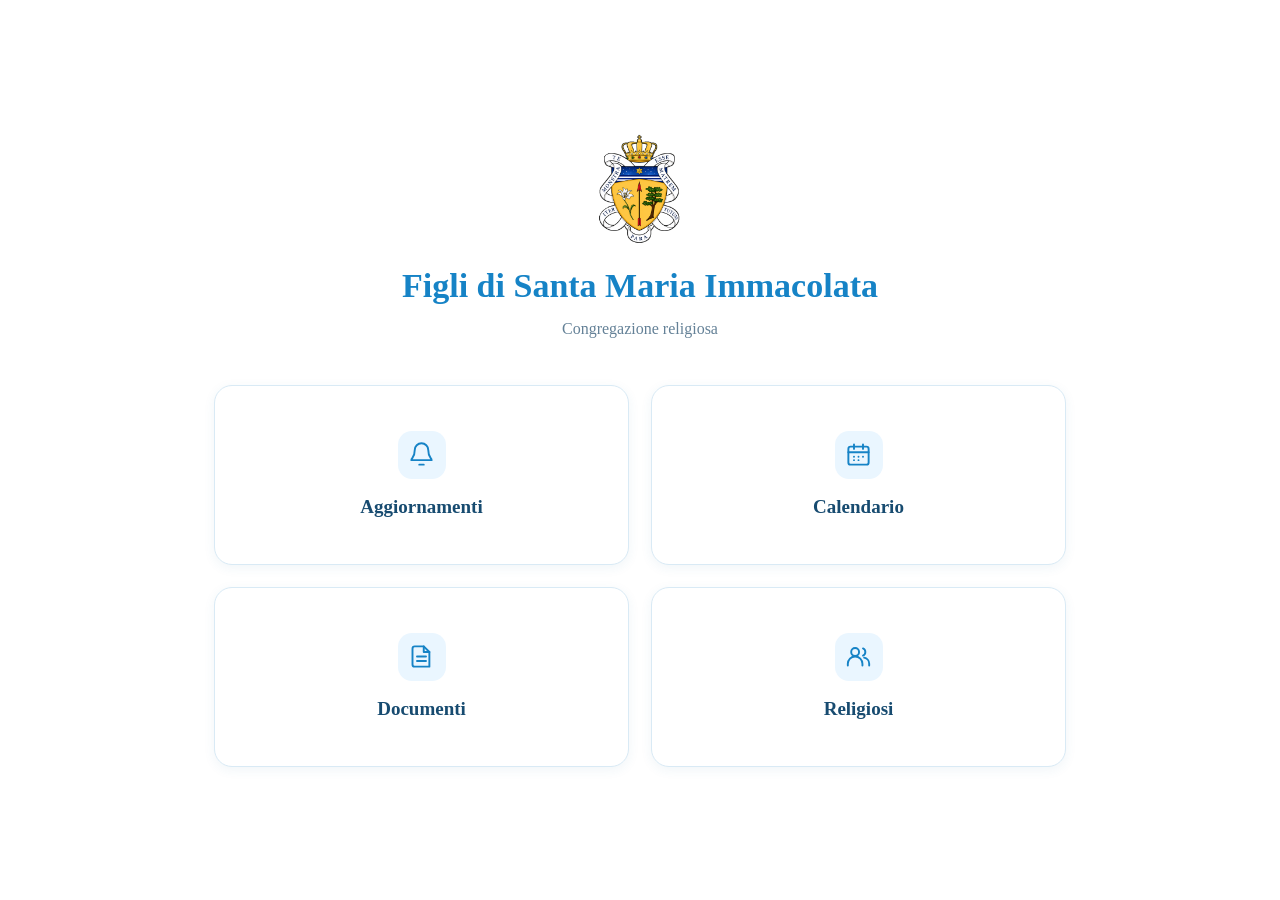
==== commit 5d5308e0: "update" ====
--- a/index.html
+++ b/index.html
@@ -27,7 +27,7 @@
 <!--
   TEMPORARY TEST CLOSE BUTTON
   DELETE THIS ENTIRE BLOCK AFTER BROWSER TESTING.
--->
+
 <button
     type="button"
     class="temporary-stack-close"
@@ -66,7 +66,7 @@
     }
 </style>
 
-<!--
+
   TEMPORARY TEST CLOSE BUTTON
   DELETE THIS ENTIRE BLOCK AFTER BROWSER TESTING.
 -->
@@ -215,8 +215,32 @@
 
     </main>
 
+        <!-- Service Worker Registration -->
+    <script>
+        if ("serviceWorker" in navigator) {
+            window.addEventListener("load", () => {
+                navigator.serviceWorker.register("service-worker.js")
+                    .then(registration => {
+                        console.log("[FSMI] Service Worker registered with scope:", registration.scope);
+                    })
+                    .catch(error => {
+                        console.error("[FSMI] Service Worker registration failed:", error);
+                    });
+            });
+        }
+    </script>
+
     <!-- Universal application and overlay-stack logic -->
     <script src="js/app.js"></script>
 
+
+
+    <!-- Universal application and overlay-stack logic -->
+    <script src="js/app.js"></script>
+
 </body>
 </html>
+    
+
+</body>
+</html>
